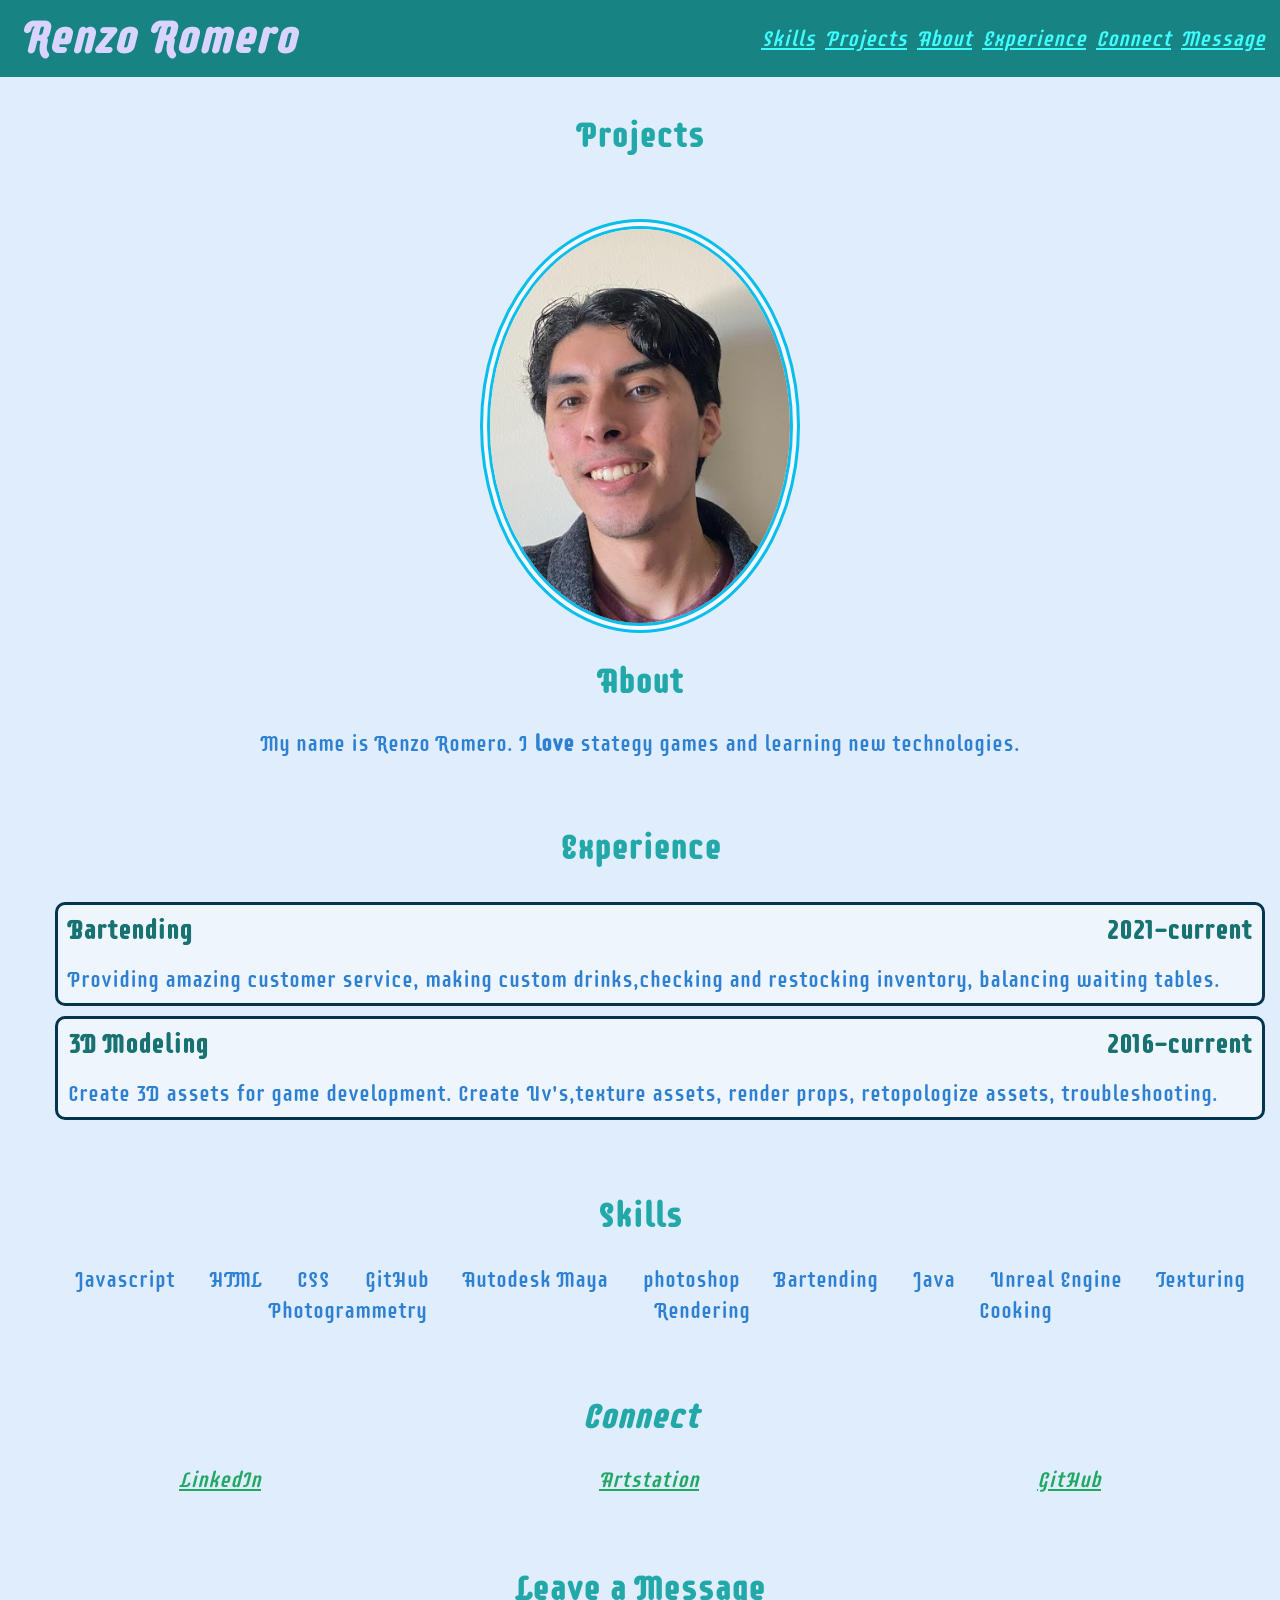
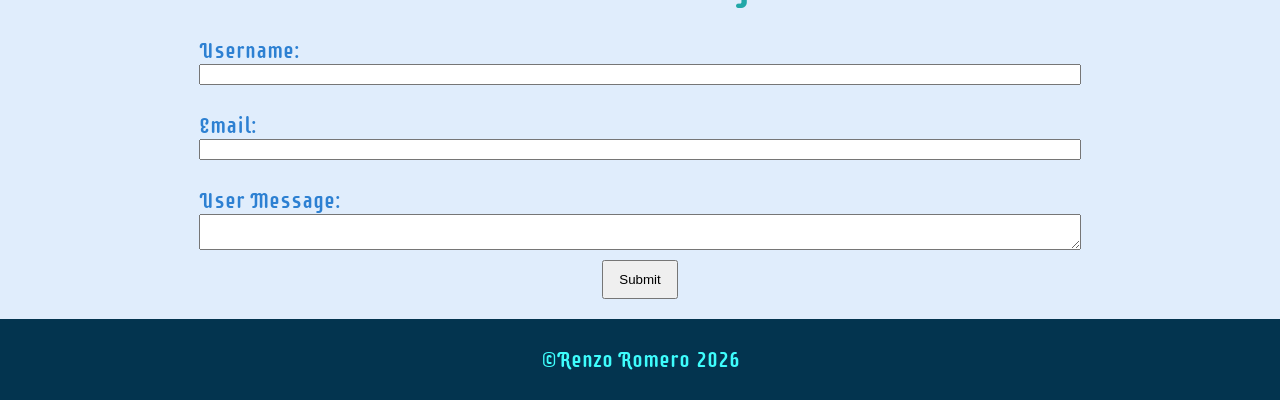
==== index.html @ 0ba8fcf3 "added form element that takes user input,edit,save, and delete text" ====
<!doctype html>
<html>
  <head>
    <title>Renzo Romero Portfolio</title>
    <link href="css/index.css" rel="stylesheet" />
    <meta charset="UTF-8" />
    <meta name="viewport" content="width=device-width, initial-scale=1.0" />
    <link rel="preconnect" href="https://fonts.googleapis.com" />
    <link rel="preconnect" href="https://fonts.gstatic.com" crossorigin />
    <link
      href="https://fonts.googleapis.com/css2?family=Supermercado+One&display=swap"
      rel="stylesheet"
    />
  </head>
  <body>
    <!------------------- NAV -------------------------------->

    <header>
      <h1>Renzo Romero</h1>

      <nav>
        <ul class="navBar">
          <li><a href="#Skills">Skills</a></li>
          <li><a href="#Projects">Projects</a></li>
          <li><a href="#About">About</a></li>
          <li><a href="#Experience">Experience</a></li>
          <li><a href="#Connect">Connect</a></li>
          <li><a href="#messageForm">Message</a></li>
        </ul>
      </nav>
    </header>

    <!------------------------- Projects ----------------------->

    <section id="Projects">
      <h2>Projects</h2>
      <ul></ul>
    </section>

    <!------------------------- About ----------------------->

    <section id="About">
      <img class="photo" src="images/photo.jpg" alt="picture of me" />

      <h2>About</h2>
      <p>
        My name is Renzo Romero. I <strong>love</strong> stategy games and
        learning new technologies.
      </p>
    </section>

    <!------------------------- Experience ----------------------->

    <section id="Experience">
      <h2>Experience</h2>
      <ul>
        <li>
          <div class="title-date-cont">
            <h3>Bartending</h3>
            <h3>2021-current</h3>
          </div>
          <p>
            Providing amazing customer service, making custom drinks,checking
            and restocking inventory, balancing waiting tables.
          </p>
        </li>

        <li>
          <div class="title-date-cont">
            <h3>3D Modeling</h3>
            <h3>2016-current</h3>
          </div>
          <p>
            Create 3D assets for game development. Create Uv's,texture assets, render props, retopologize assets, troubleshooting.
          </p>
        </li>
      </ul>
    </section>
    <!------------------------- Skill ----------------------->
    <section id="skills">
      <h2>Skills</h2>
      <ul></ul>
    </section>
    <!------------------------- Connect ----------------------->

    <section id="Connect">
      <h2>Connect</h2>

      <ul>
        <li>
          <a
            href="https://www.linkedin.com/in/renzo-romero-61b131186?lipi=urn%3Ali%3Apage%3Ad_flagship3_profile_view_base_contact_details%3Blqql2Y82SlCAkt5jJKFCJg%3D%3D"
            >LinkedIn</a
          >
        </li>

        <li>
          <a href="https://rromero16.artstation.com/">Artstation</a>
        </li>

        <li>
          <a href="https://github.com/Coenzo19">GitHub</a>
        </li>
      </ul>
    </section>
    <!------------------------- Message ----------------------->
    <section>
      <h2>Leave a Message</h2>
      <form id="messageForm" name="leave_message">
        <label for="text">Username:</label>
        <input type="text" name="usersName" required="true" /><br />

        <label for="email">Email:</label>
        <input type="email" name="usersEmail" required="true" /><br />

        <label for="userMessage">User Message: </label>
        <textarea name="usersMessage" required="true"></textarea>
        <button type="submit">Submit</button>
      </form>
    </section>

    <section id="messages">
      <h2>Messages</h2>
      <div id="message-container">
        <ul></ul>
      </div>
    </section>

    <script src="js/index.js"></script>
  </body>
</html>
<!-- comment shortcut is ctr+/ -->
---- css/index.css ----
body {
  margin: 0;
  background-color: #e0edfc;
  color: #2d80d2;
  font-family: "Supermercado One", sans-serif;
  font-weight: 400;
  font-style: normal;
  font-size: 22px;
}

h1 {
  font-size: 46px;
  font-weight: 600;
  color: rgb(216, 212, 255);
  padding-left: 20px;
  padding-top: 10px;
  margin: 0;
}

h2 {
  font-size: 34px;
  font-weight: 600;
  color: #22a8a8;
  text-align: center;
}

h3 {
  color: #187272;
  margin: 10px;
}

header {
  display: flex;
  justify-content: space-between;
  background-color: #188383;
  font-style: italic;
  position: sticky;
  top: 0px;
  color: rgb(246, 246, 255);
  margin: 0;
}

.photo {
  display: block;
  width: 300px;
  margin: 0 auto;
  border: 10px double rgb(7, 190, 236);
  border-radius: 100%;
  overflow: hidden;
  background-color: rgb(246, 246, 255);
  margin-top: 15px;
}

.navBar {
  display: flex;
  padding: 25px 10px;
  margin: 0px;
}

.navBar li {
  padding: 0px 5px;
  list-style-type: none;
}

section {
  padding: 10px;
  scroll-margin-top: 4rem;
}

#About p {
  text-align: center;
}

#Experience ul {
  display: flex;
  flex-direction: column;
}

#Experience ul li {
  background-color: #eff5fc;

  border-radius: 10px;
  border: 3px solid #03344f;
  margin: 5px;
  list-style-type: none;
}

.title-date-cont {
  display: flex;
  justify-content: space-between;
}

#Experience ul li p {
  padding: 10px;
  margin: 0px;
}

#skills ul {
  display: flex;
  flex-direction: row;
  justify-content: space-evenly;
  flex-wrap: wrap;
  list-style-type: none;
}
#skills ul li {
  padding: 2px 10px;
}

#Connect {
  padding-bottom: 15px;
  font-style: italic;
}

.navBar a {
  color: #3efdfd;
}

#Connect a {
  color: #22a764;
}

#Connect ul {
  display: flex;
  justify-content: space-around;
  list-style-type: none;
  padding-left: 0;
}

footer {
  background: #03344f;
  padding: 5px;
}

footer p {
  color: #3efdfd;
  text-align: center;
}

#message-container {
  display: flex;
  align-items: center;
  border-style: inset;
  border-radius: 25px;
  background-color: aliceblue;
}

#messageForm {
  display: flex;
  flex-direction: column;
  margin: 0 15%;
}

#message-container ul {
  padding-left: 20px;
}

#message-container ul li {
  list-style-type: none;
  margin: 10px 0;
}

#message-container ul li span {
  display: flex;
}
#message-container ul li input {
  display: flex;
}

#message-container ul li button {
  margin: 0 3px;
  border: #188383 solid 2px;
  background-color: #dcffff;
  border-radius: 5px;
  color: #03344f;
}

#messageForm button {
  display: inline-block;
  padding: 10px 15px;
  margin: 10px 0;
  align-self: center;
}
@media all and (max-width: 750px) {
  .navBar {
    flex-direction: column;
  }
  header {
    position: static;
  }
}
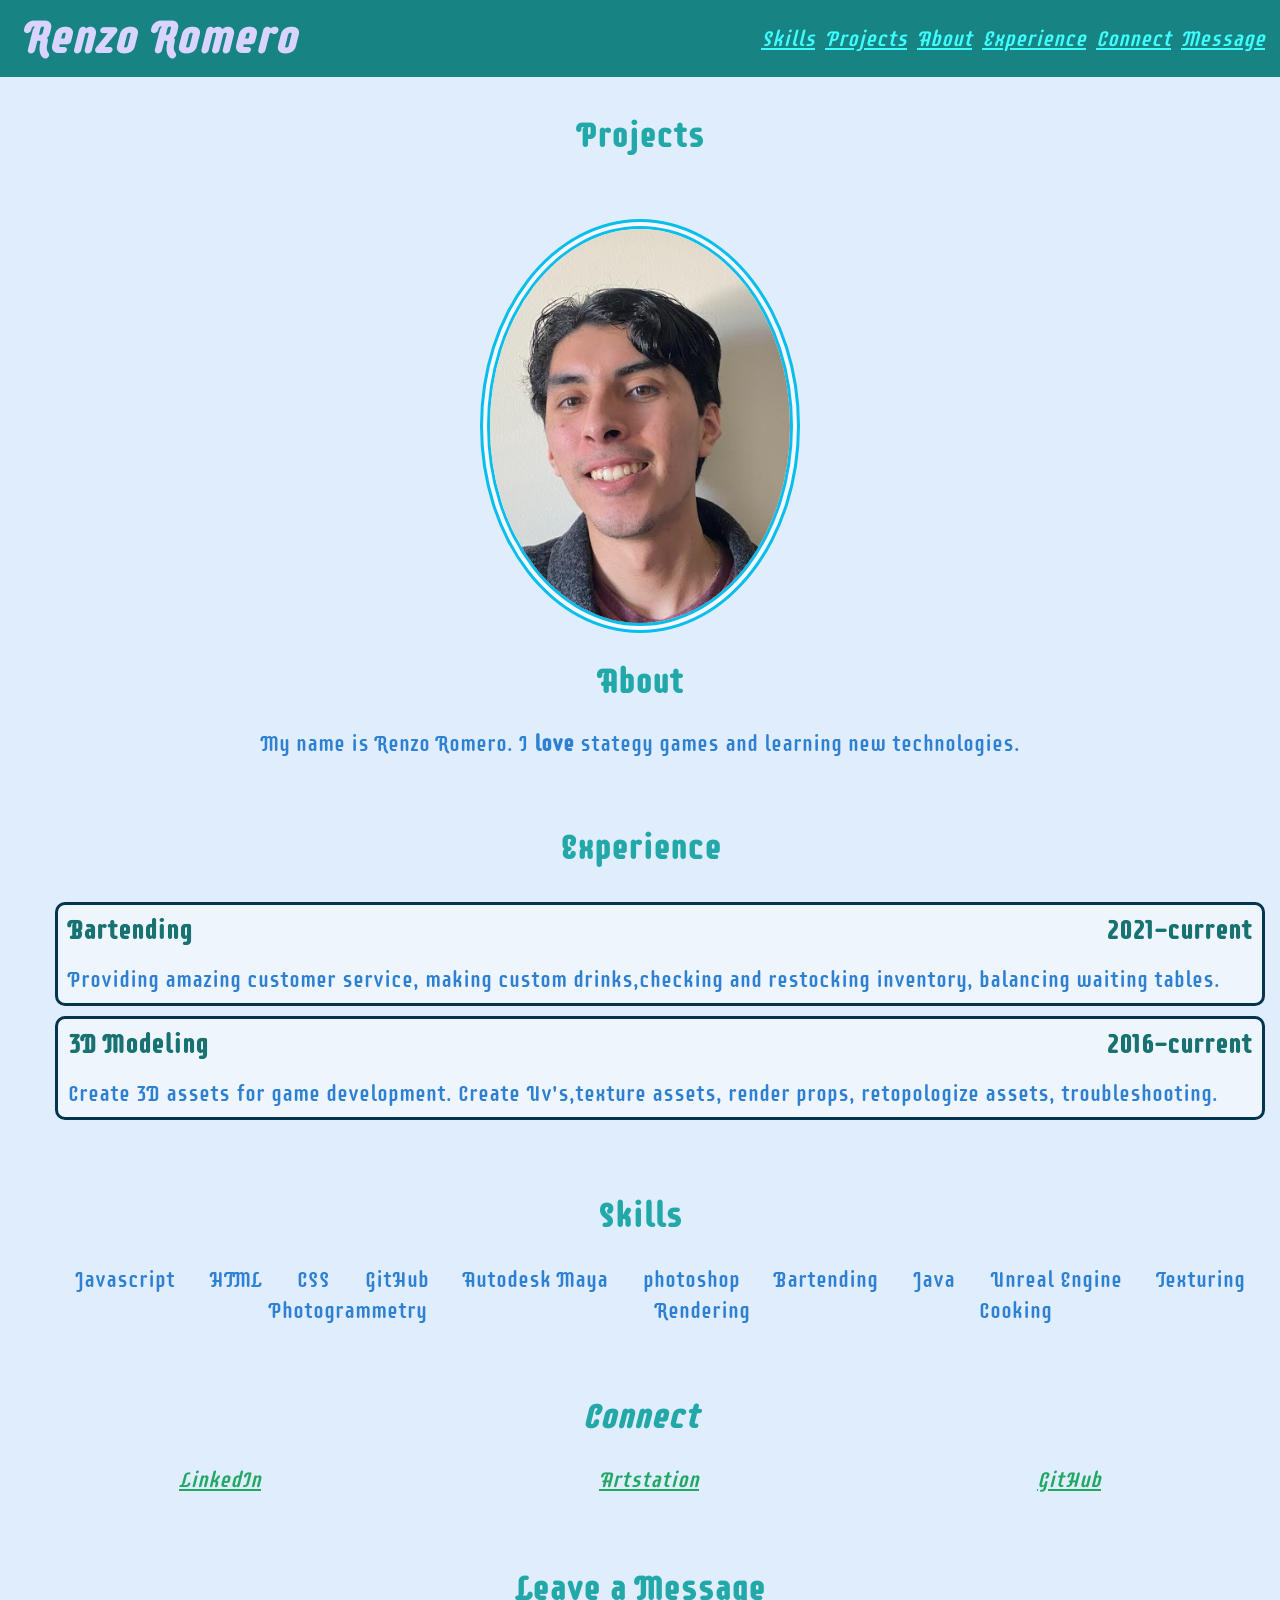
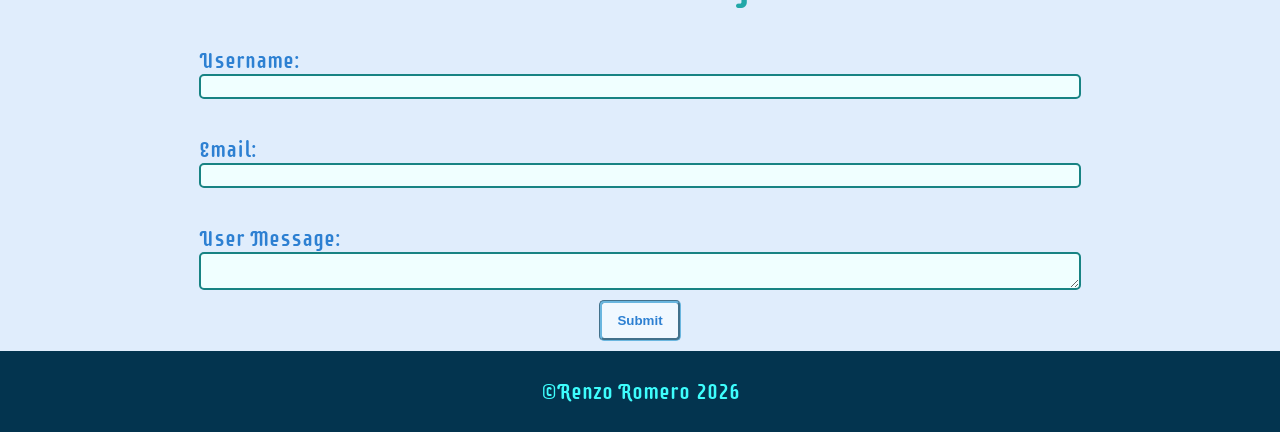
==== commit be59c4da: "added attributes to forms,removed unnecessary id, added styling to label,buttons,textarea,inputs and" ====
--- a/index.html
+++ b/index.html
@@ -25,7 +25,7 @@
           <li><a href="#About">About</a></li>
           <li><a href="#Experience">Experience</a></li>
           <li><a href="#Connect">Connect</a></li>
-          <li><a href="#messageForm">Message</a></li>
+          <li><a href="#leave-message">Message</a></li>
         </ul>
       </nav>
     </header>
@@ -71,7 +71,8 @@
             <h3>2016-current</h3>
           </div>
           <p>
-            Create 3D assets for game development. Create Uv's,texture assets, render props, retopologize assets, troubleshooting.
+            Create 3D assets for game development. Create Uv's,texture assets,
+            render props, retopologize assets, troubleshooting.
           </p>
         </li>
       </ul>
@@ -104,26 +105,24 @@
       </ul>
     </section>
     <!------------------------- Message ----------------------->
-    <section>
+    <section id="leave-message">
       <h2>Leave a Message</h2>
       <form id="messageForm" name="leave_message">
-        <label for="text">Username:</label>
-        <input type="text" name="usersName" required="true" /><br />
+        <label for="usersName">Username:</label>
+        <input type="text" name="usersName" id="usersName" required /><br />
 
-        <label for="email">Email:</label>
-        <input type="email" name="usersEmail" required="true" /><br />
+        <label for="usersEmail">Email:</label>
+        <input type="email" name="usersEmail" id="usersEmail" required /><br />
 
-        <label for="userMessage">User Message: </label>
-        <textarea name="usersMessage" required="true"></textarea>
+        <label for="usersMessage">User Message: </label>
+        <textarea name="usersMessage" id="usersMessage" required></textarea>
         <button type="submit">Submit</button>
       </form>
     </section>
 
     <section id="messages">
       <h2>Messages</h2>
-      <div id="message-container">
-        <ul></ul>
-      </div>
+      <ul></ul>
     </section>
 
     <script src="js/index.js"></script>
--- a/css/index.css
+++ b/css/index.css
@@ -136,50 +136,89 @@
   text-align: center;
 }
 
-#message-container {
-  display: flex;
-  align-items: center;
+#messageForm {
+  display: flex;
+  flex-direction: column;
+  margin: 0 15%;
+}
+
+#messages ul {
+  padding: 0 20px;
+  display: flex;
+  flex-direction: column;
+  /* align-items: center; */
   border-style: inset;
   border-radius: 25px;
-  background-color: aliceblue;
-}
-
-#messageForm {
-  display: flex;
-  flex-direction: column;
-  margin: 0 15%;
-}
-
-#message-container ul {
-  padding-left: 20px;
-}
-
-#message-container ul li {
+  background-color: #91e0f1;
+}
+
+#messages ul li {
+  min-width: fit-content;
+  width: 100px;
   list-style-type: none;
   margin: 10px 0;
-}
-
-#message-container ul li span {
-  display: flex;
-}
-#message-container ul li input {
-  display: flex;
-}
-
-#message-container ul li button {
+  padding: 5px 0px 5px 5px;
+  border: solid #d2e2f1 2px;
+  border-radius: 5px;
+  background: aliceblue;
+  color: teal;
+}
+
+/* #messages ul li input {
+  display: flex;
+}  */
+
+#messages ul li a {
+  color: #105858;
+  font-weight: 600;
+}
+
+#messages ul li button {
   margin: 0 3px;
+  padding: 5px 10px;
   border: #188383 solid 2px;
-  background-color: #dcffff;
-  border-radius: 5px;
-  color: #03344f;
+  background-color: azure;
+  border-radius: 5px;
+  color: #2d80d2;
+  font-weight: 600;
+}
+
+#messages ul li button:hover {
+  background: white;
+  cursor: pointer;
 }
 
 #messageForm button {
   display: inline-block;
   padding: 10px 15px;
-  margin: 10px 0;
+  margin-top: 10px;
   align-self: center;
-}
+  border: 3px groove #6ab6df;
+  border-radius: 5px;
+  color: #2d80d2;
+  font-weight: 600;
+  background: aliceblue;
+}
+#messageForm button:hover {
+  cursor: pointer;
+  background: white;
+}
+
+input {
+  padding: 3px;
+  border: 2px solid #188383;
+  border-radius: 5px;
+  background: azure;
+}
+label {
+  margin-top: 10px;
+}
+textarea {
+  border: 2px solid #188383;
+  border-radius: 5px;
+  background: azure;
+}
+
 @media all and (max-width: 750px) {
   .navBar {
     flex-direction: column;
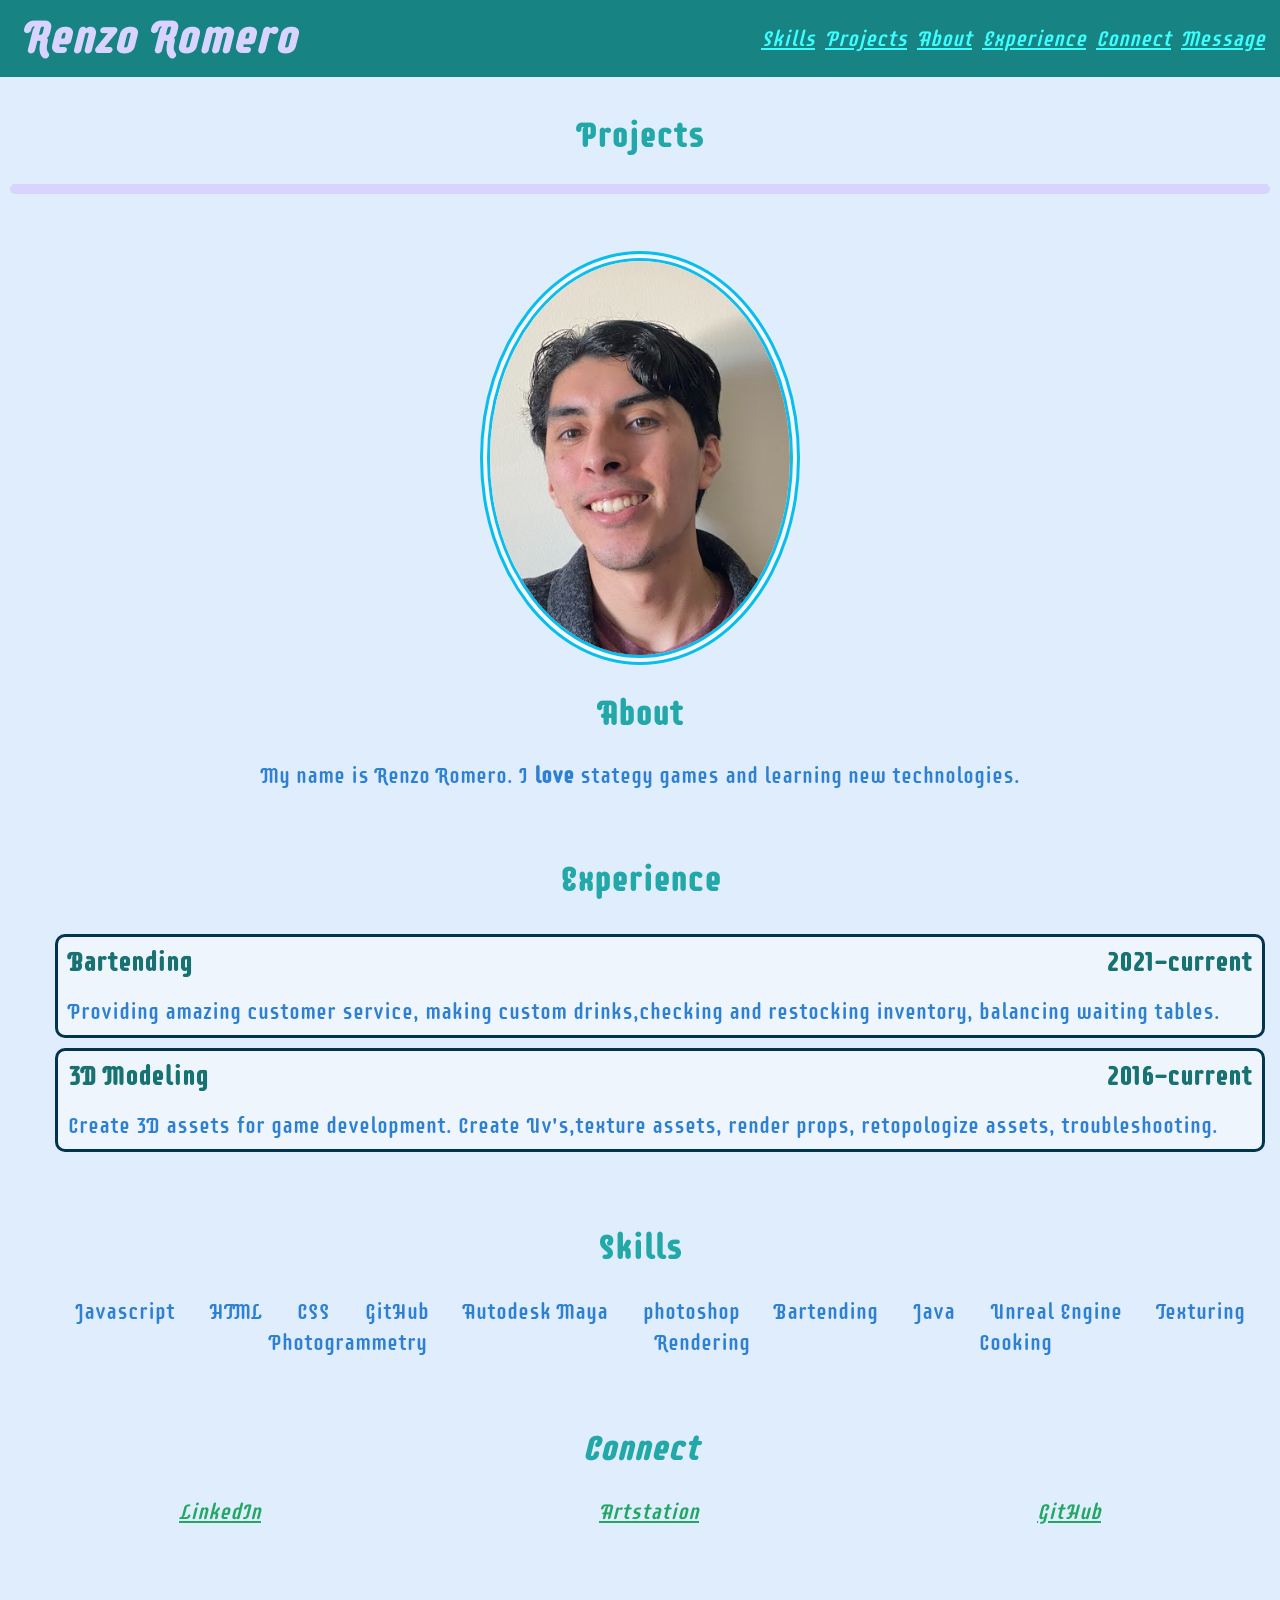
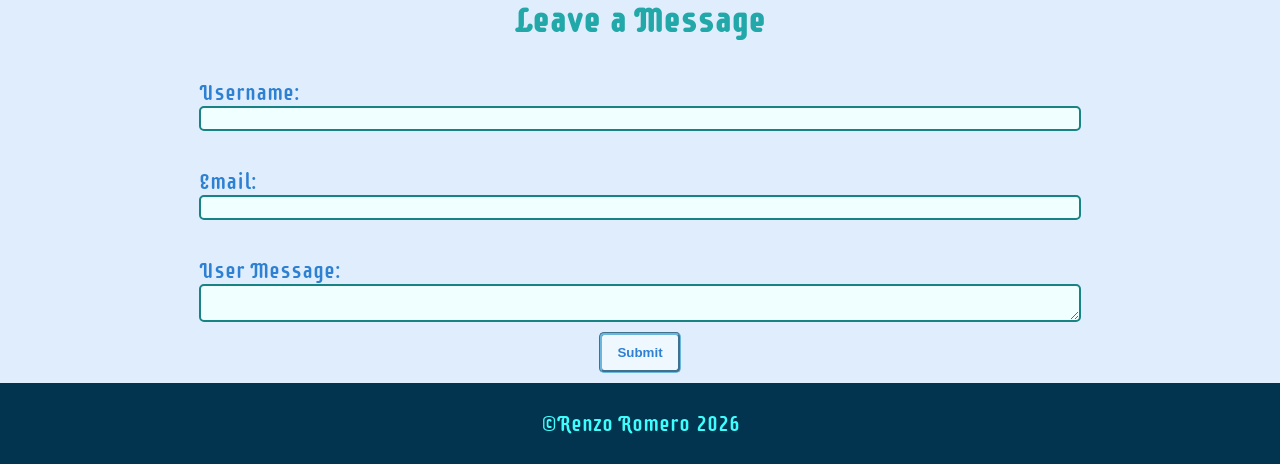
==== commit 8bfcf36e: "added poject section,styled section" ====
--- a/index.html
+++ b/index.html
@@ -20,7 +20,7 @@
 
       <nav>
         <ul class="navBar">
-          <li><a href="#Skills">Skills</a></li>
+          <li><a href="#skills">Skills</a></li>
           <li><a href="#Projects">Projects</a></li>
           <li><a href="#About">About</a></li>
           <li><a href="#Experience">Experience</a></li>
--- a/css/index.css
+++ b/css/index.css
@@ -64,7 +64,7 @@
 
 section {
   padding: 10px;
-  scroll-margin-top: 4rem;
+  scroll-margin-top: 6rem;
 }
 
 #About p {
@@ -146,7 +146,6 @@
   padding: 0 20px;
   display: flex;
   flex-direction: column;
-  /* align-items: center; */
   border-style: inset;
   border-radius: 25px;
   background-color: #91e0f1;
@@ -217,6 +216,27 @@
   border: 2px solid #188383;
   border-radius: 5px;
   background: azure;
+}
+
+#Projects ul {
+  list-style-type: none;
+  display: grid;
+  grid-template-columns: auto auto auto;
+  padding: 5px;
+  background-color: rgb(216, 212, 255);
+  border-radius: 10px;
+}
+#Projects ul li {
+  display: flex;
+  flex-direction: column;
+  margin: 5px;
+  background-color: azure;
+  padding: 5px;
+}
+#Projects ul img {
+  max-width: 100%;
+  height: auto;
+  border: 1px solid grey;
 }
 
 @media all and (max-width: 750px) {
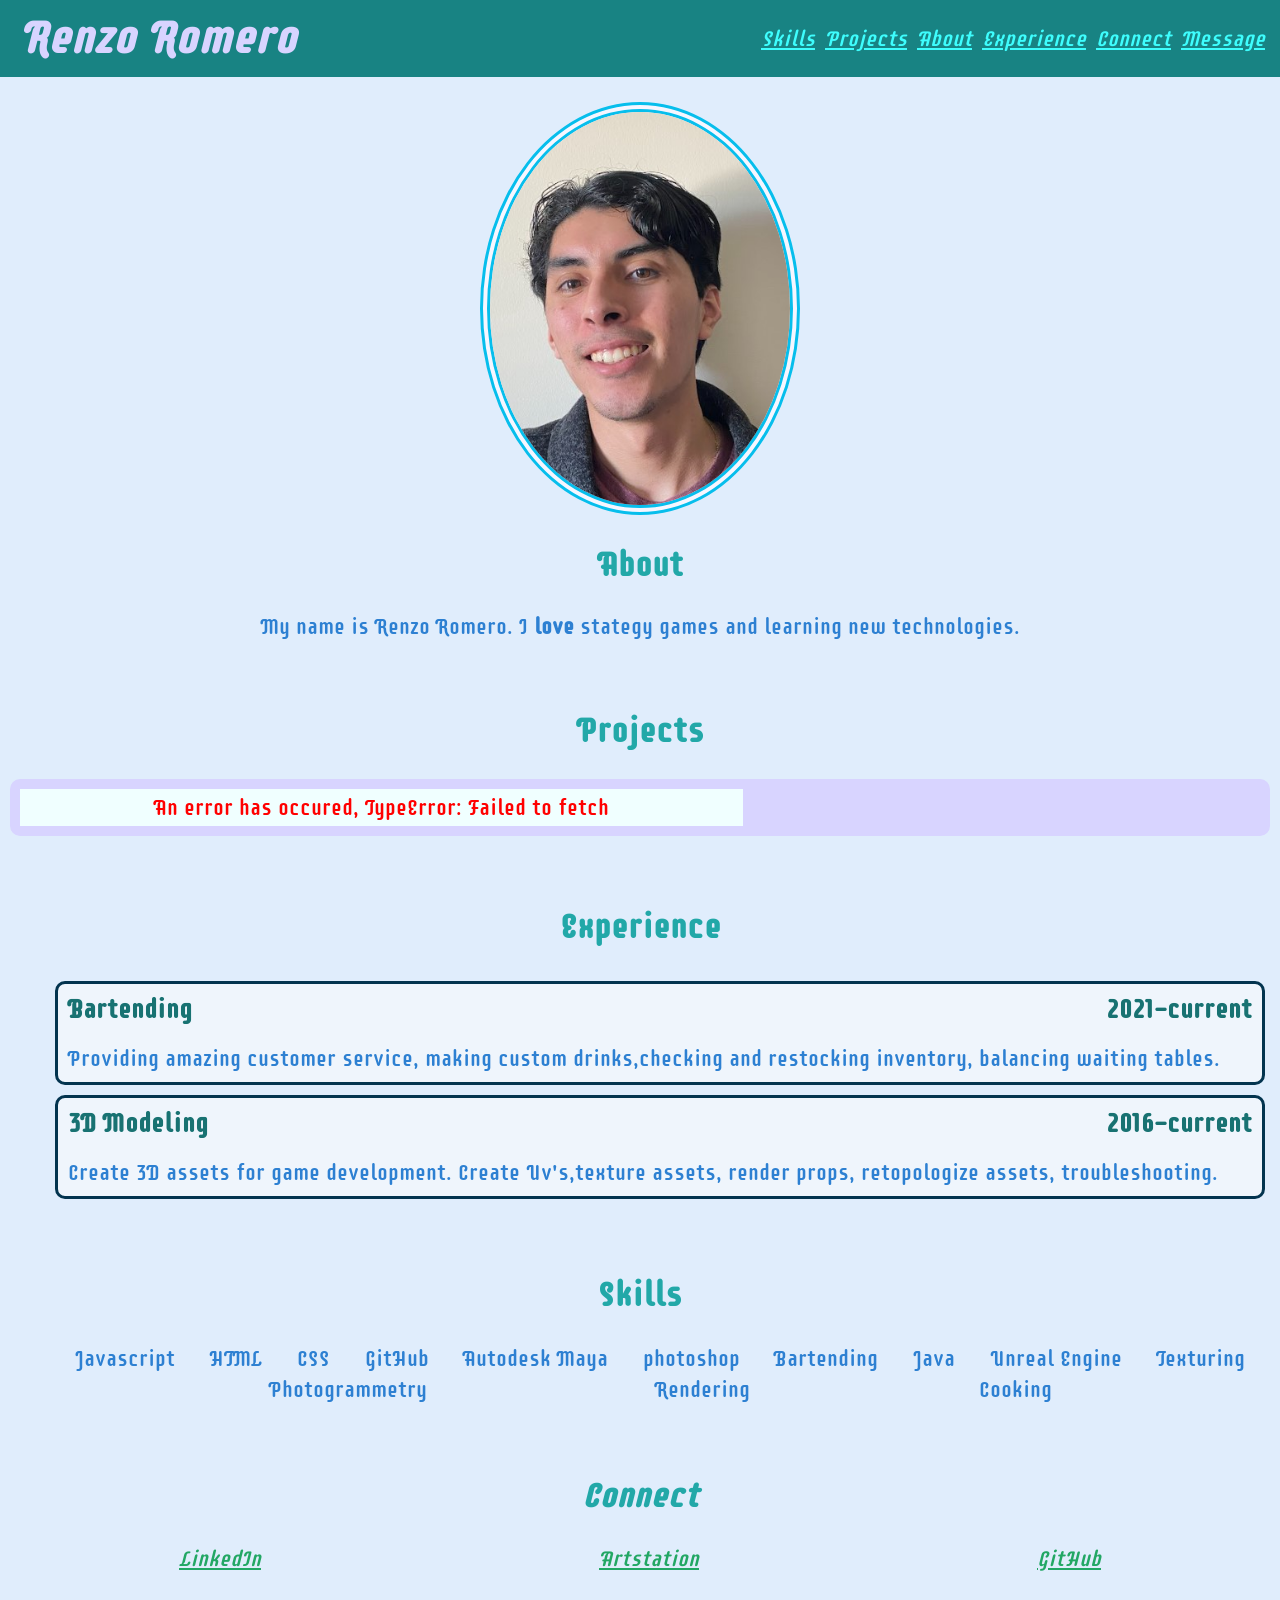
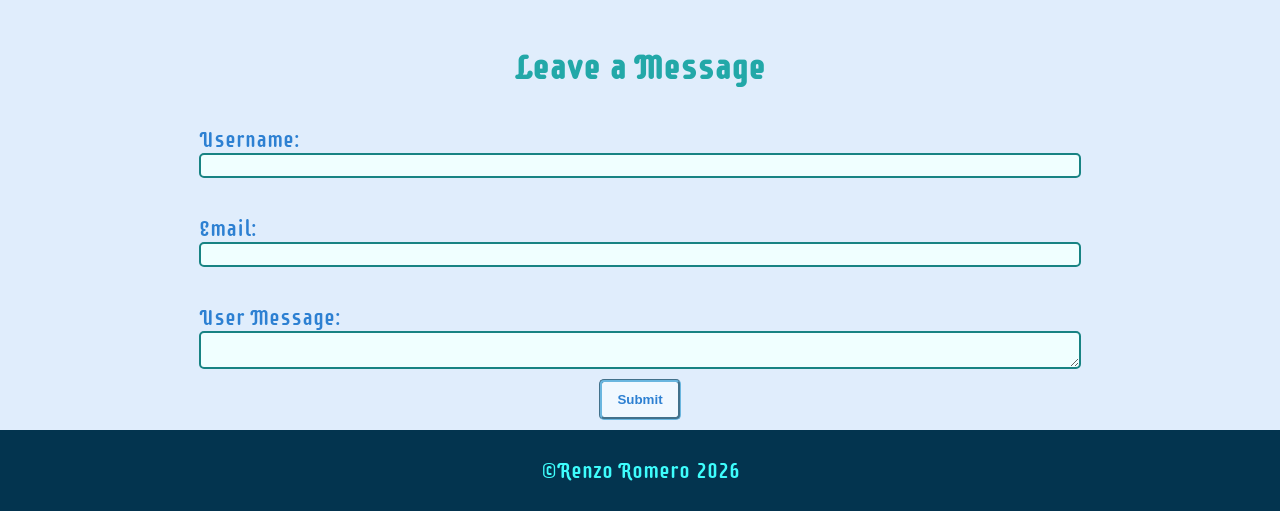
==== commit d0668191: "Made revisions" ====
--- a/index.html
+++ b/index.html
@@ -30,13 +30,6 @@
       </nav>
     </header>
 
-    <!------------------------- Projects ----------------------->
-
-    <section id="Projects">
-      <h2>Projects</h2>
-      <ul></ul>
-    </section>
-
     <!------------------------- About ----------------------->
 
     <section id="About">
@@ -47,6 +40,13 @@
         My name is Renzo Romero. I <strong>love</strong> stategy games and
         learning new technologies.
       </p>
+    </section>
+
+    <!------------------------- Projects ----------------------->
+
+    <section id="Projects">
+      <h2>Projects</h2>
+      <ul></ul>
     </section>
 
     <!------------------------- Experience ----------------------->
--- a/css/index.css
+++ b/css/index.css
@@ -238,7 +238,10 @@
   height: auto;
   border: 1px solid grey;
 }
-
+#error{
+  color:red;
+  text-align: center;
+}
 @media all and (max-width: 750px) {
   .navBar {
     flex-direction: column;
@@ -246,4 +249,9 @@
   header {
     position: static;
   }
-}
+
+  #Projects ul {
+    display: flex;
+    flex-direction: column;
+  }
+}
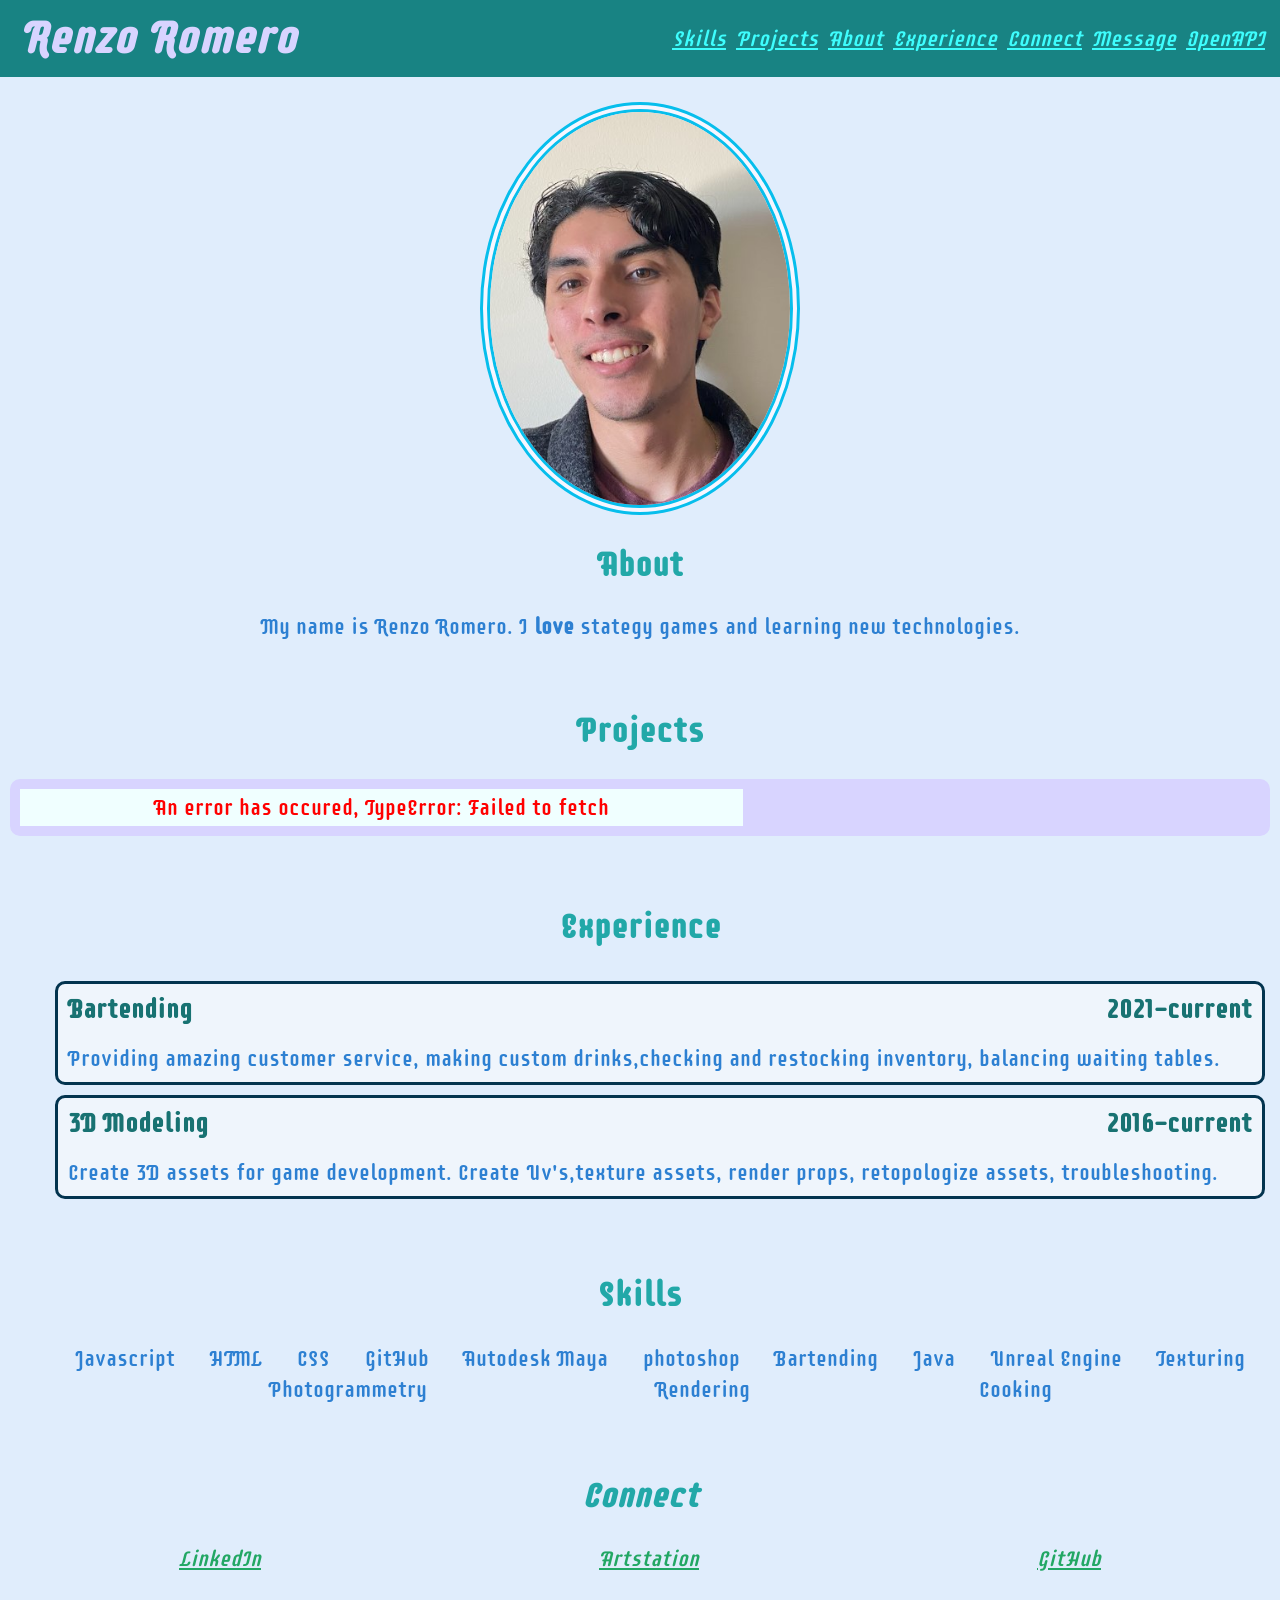
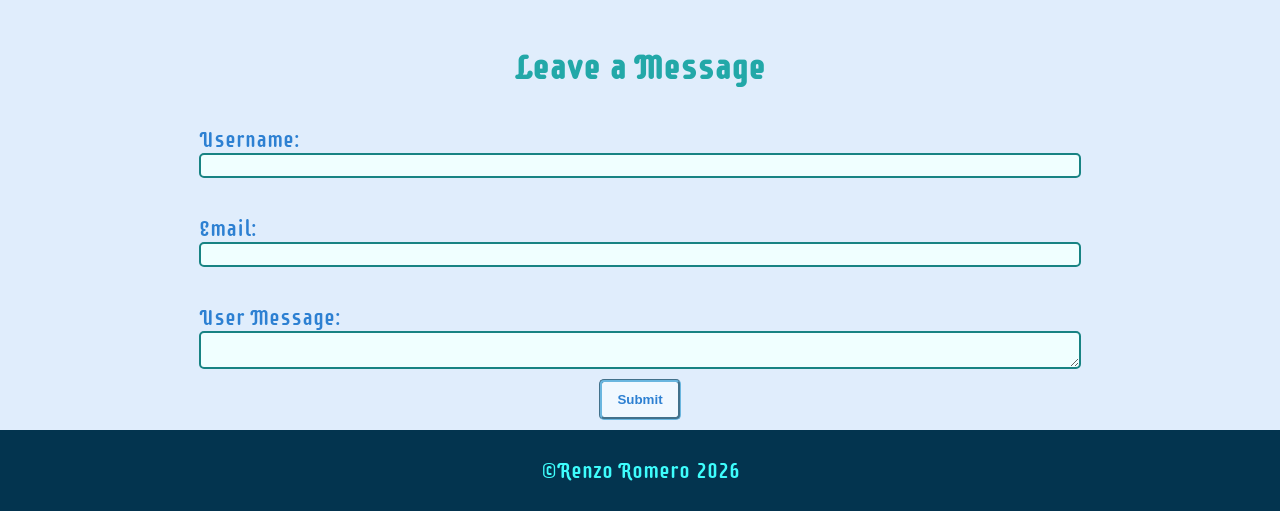
==== commit 4171c36a: "first draft" ====
--- a/index.html
+++ b/index.html
@@ -26,6 +26,7 @@
           <li><a href="#Experience">Experience</a></li>
           <li><a href="#Connect">Connect</a></li>
           <li><a href="#leave-message">Message</a></li>
+          <li><a href="chooseADog.html">OpenAPI</a></li>
         </ul>
       </nav>
     </header>
--- a/css/index.css
+++ b/css/index.css
@@ -238,8 +238,8 @@
   height: auto;
   border: 1px solid grey;
 }
-#error{
-  color:red;
+#error {
+  color: red;
   text-align: center;
 }
 @media all and (max-width: 750px) {
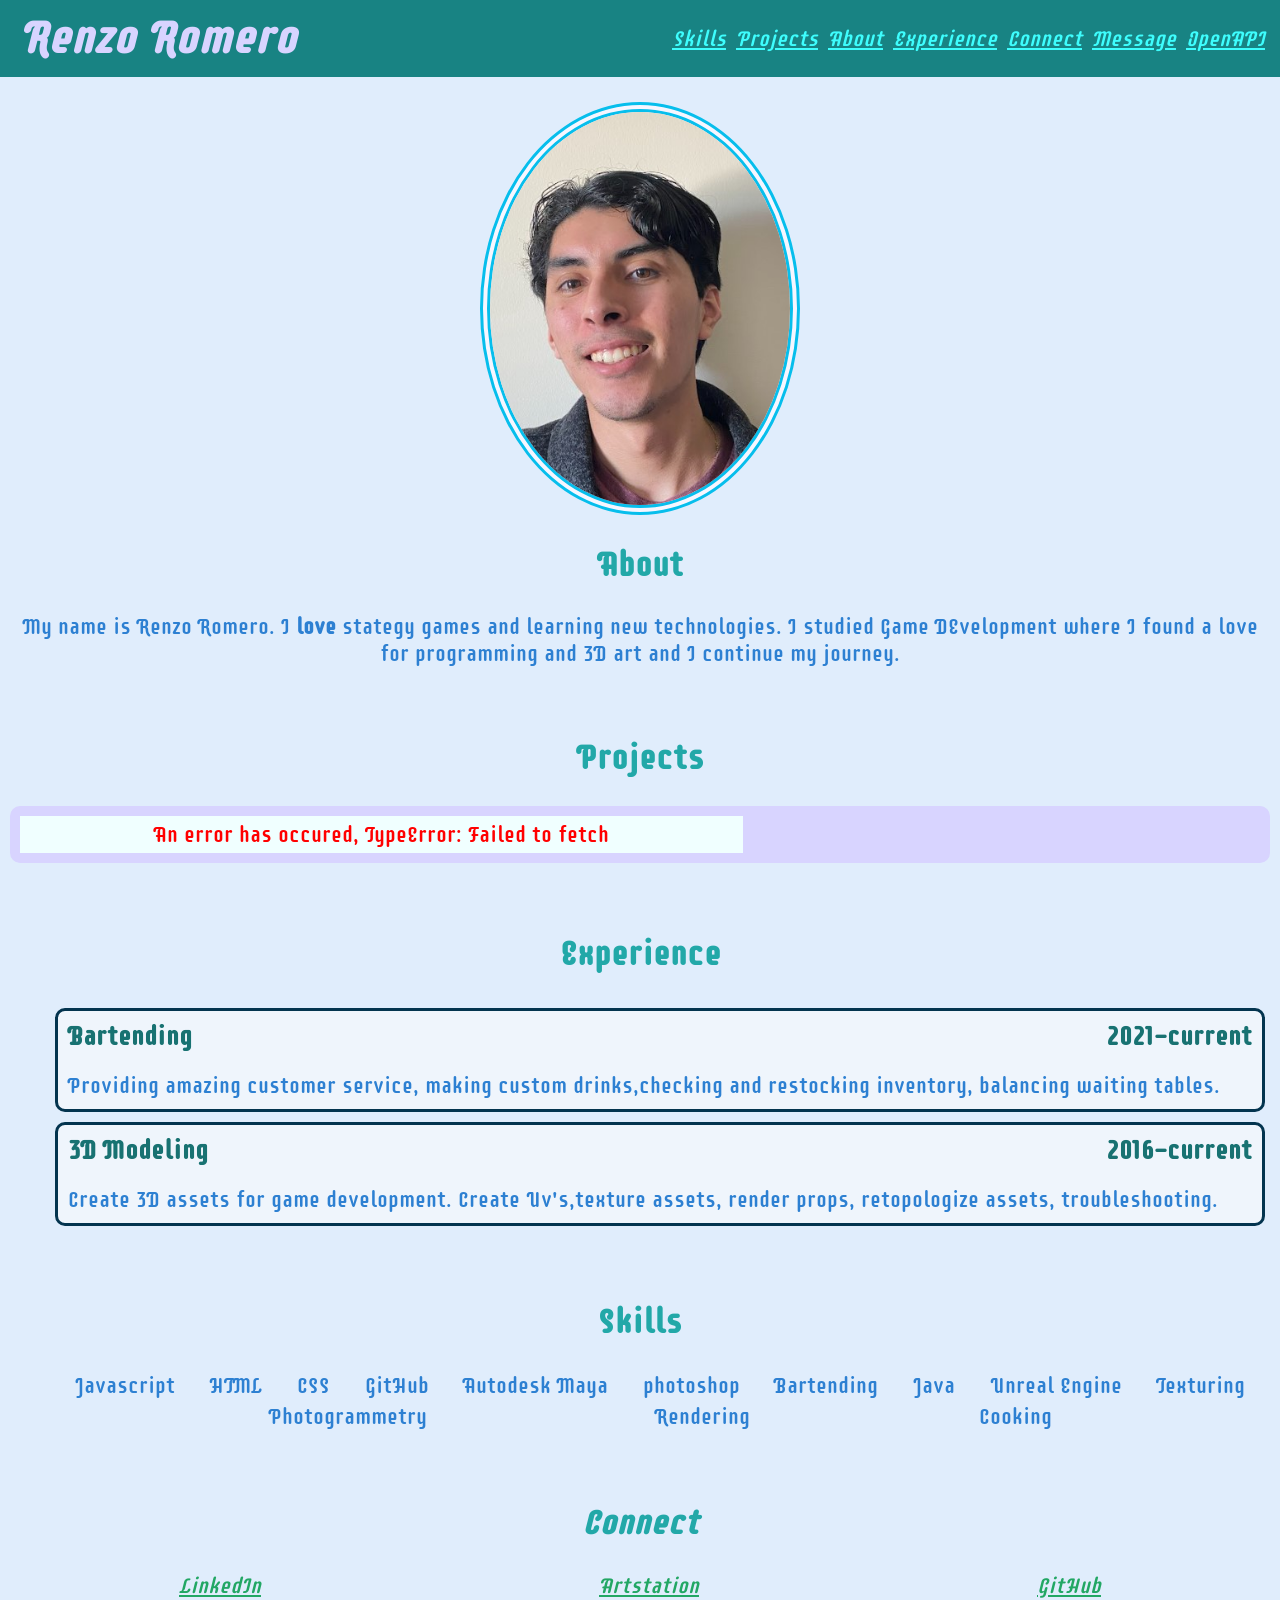
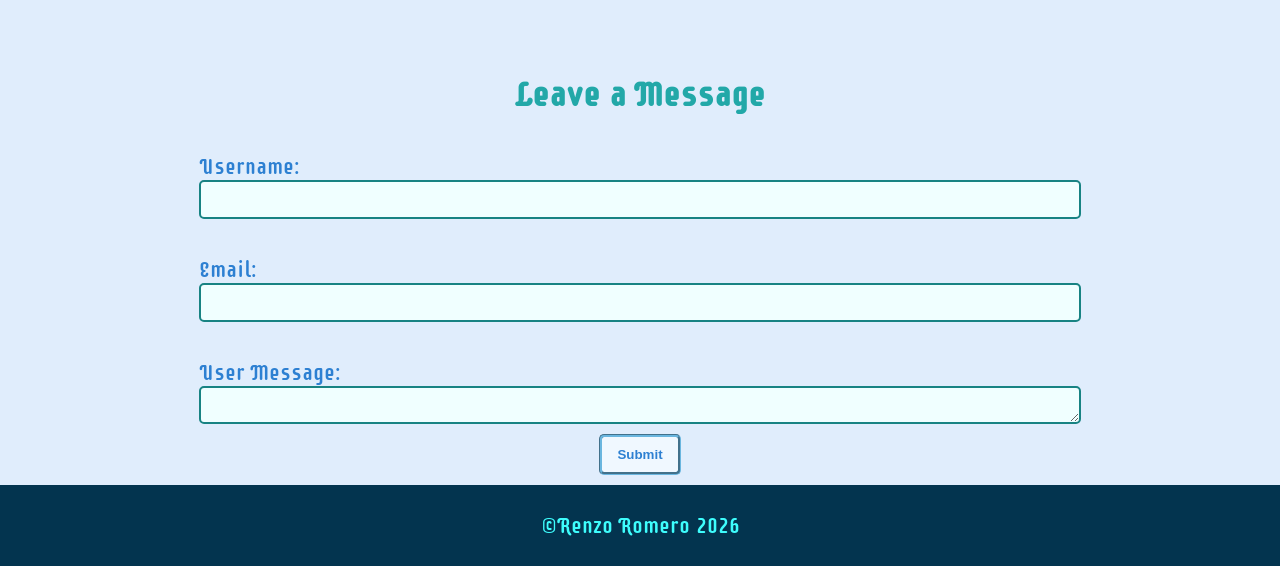
==== commit 9c8a7862: "final draft 1 with changes made" ====
--- a/index.html
+++ b/index.html
@@ -1,5 +1,5 @@
 <!doctype html>
-<html>
+<html lang="en">
   <head>
     <title>Renzo Romero Portfolio</title>
     <link href="css/index.css" rel="stylesheet" />
@@ -13,8 +13,6 @@
     />
   </head>
   <body>
-    <!------------------- NAV -------------------------------->
-
     <header>
       <h1>Renzo Romero</h1>
 
@@ -31,26 +29,21 @@
       </nav>
     </header>
 
-    <!------------------------- About ----------------------->
-
     <section id="About">
       <img class="photo" src="images/photo.jpg" alt="picture of me" />
 
       <h2>About</h2>
       <p>
         My name is Renzo Romero. I <strong>love</strong> stategy games and
-        learning new technologies.
+        learning new technologies. I studied Game DEvelopment where I found a
+        love for programming and 3D art and I continue my journey.
       </p>
     </section>
-
-    <!------------------------- Projects ----------------------->
 
     <section id="Projects">
       <h2>Projects</h2>
       <ul></ul>
     </section>
-
-    <!------------------------- Experience ----------------------->
 
     <section id="Experience">
       <h2>Experience</h2>
@@ -78,12 +71,11 @@
         </li>
       </ul>
     </section>
-    <!------------------------- Skill ----------------------->
+
     <section id="skills">
       <h2>Skills</h2>
       <ul></ul>
     </section>
-    <!------------------------- Connect ----------------------->
 
     <section id="Connect">
       <h2>Connect</h2>
@@ -105,7 +97,7 @@
         </li>
       </ul>
     </section>
-    <!------------------------- Message ----------------------->
+
     <section id="leave-message">
       <h2>Leave a Message</h2>
       <form id="messageForm" name="leave_message">
@@ -129,4 +121,3 @@
     <script src="js/index.js"></script>
   </body>
 </html>
-<!-- comment shortcut is ctr+/ -->
--- a/css/index.css
+++ b/css/index.css
@@ -78,7 +78,6 @@
 
 #Experience ul li {
   background-color: #eff5fc;
-
   border-radius: 10px;
   border: 3px solid #03344f;
   margin: 5px;
@@ -102,6 +101,7 @@
   flex-wrap: wrap;
   list-style-type: none;
 }
+
 #skills ul li {
   padding: 2px 10px;
 }
@@ -163,10 +163,6 @@
   color: teal;
 }
 
-/* #messages ul li input {
-  display: flex;
-}  */
-
 #messages ul li a {
   color: #105858;
   font-weight: 600;
@@ -174,12 +170,13 @@
 
 #messages ul li button {
   margin: 0 3px;
-  padding: 5px 10px;
+  padding:10px 15px;
   border: #188383 solid 2px;
   background-color: azure;
   border-radius: 5px;
   color: #2d80d2;
   font-weight: 600;
+  
 }
 
 #messages ul li button:hover {
@@ -198,24 +195,28 @@
   font-weight: 600;
   background: aliceblue;
 }
+
 #messageForm button:hover {
   cursor: pointer;
   background: white;
 }
 
 input {
-  padding: 3px;
+  padding: 10px 5px;
   border: 2px solid #188383;
   border-radius: 5px;
   background: azure;
 }
+
 label {
   margin-top: 10px;
 }
+
 textarea {
   border: 2px solid #188383;
   border-radius: 5px;
   background: azure;
+  padding:2px;
 }
 
 #Projects ul {
@@ -226,6 +227,7 @@
   background-color: rgb(216, 212, 255);
   border-radius: 10px;
 }
+
 #Projects ul li {
   display: flex;
   flex-direction: column;
@@ -233,15 +235,18 @@
   background-color: azure;
   padding: 5px;
 }
+
 #Projects ul img {
   max-width: 100%;
   height: auto;
   border: 1px solid grey;
 }
+
 #error {
   color: red;
   text-align: center;
 }
+
 @media all and (max-width: 750px) {
   .navBar {
     flex-direction: column;
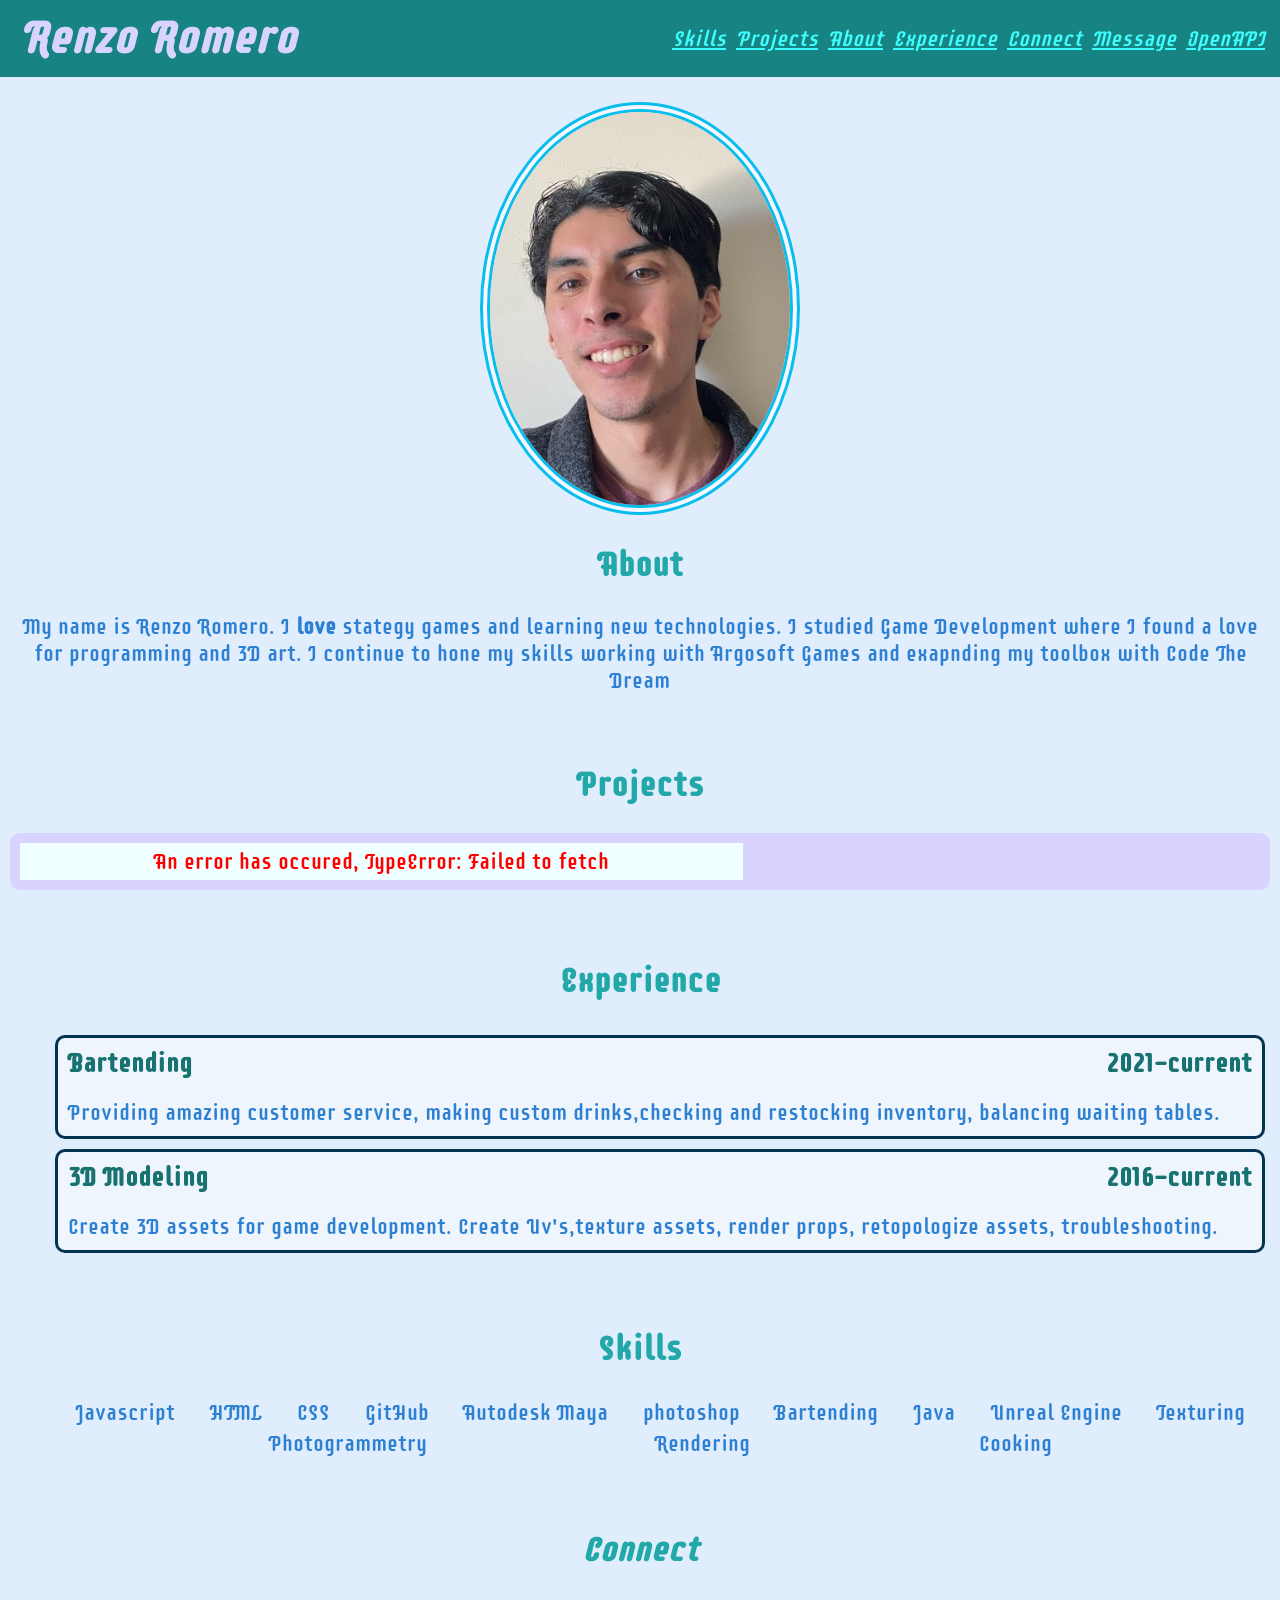
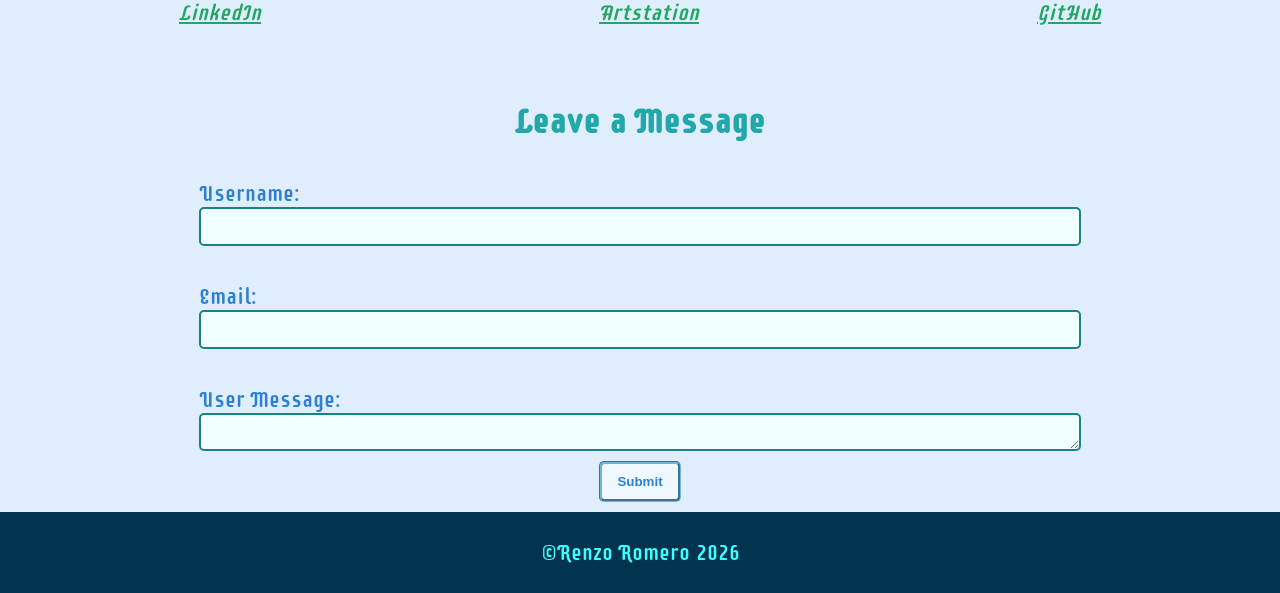
==== commit e1c4c030: "changes made" ====
--- a/index.html
+++ b/index.html
@@ -35,8 +35,9 @@
       <h2>About</h2>
       <p>
         My name is Renzo Romero. I <strong>love</strong> stategy games and
-        learning new technologies. I studied Game DEvelopment where I found a
-        love for programming and 3D art and I continue my journey.
+        learning new technologies. I studied Game Development where I found a
+        love for programming and 3D art. I continue to hone my skills working
+         with Argosoft Games and exapnding my toolbox with Code The Dream
       </p>
     </section>
 
